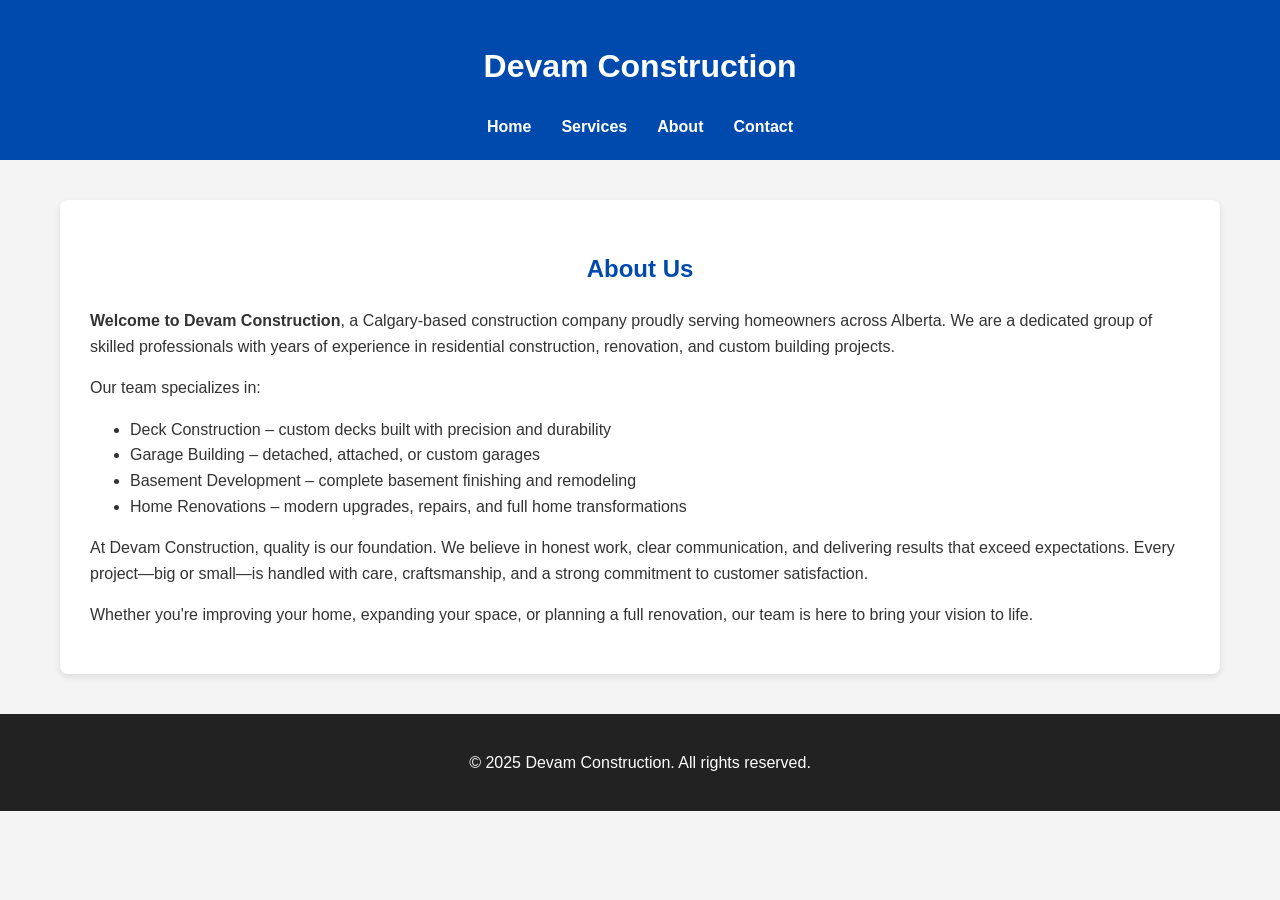
==== docs/about/index.html @ 6052b9d9 "Create index.html" ====
<!DOCTYPE html>
<html lang="en">
<head>
    <meta charset="UTF-8">
    <meta name="viewport" content="width=device-width, initial-scale=1.0">
    <title>About Us - Devam Construction</title>
    <style>
        body {
            font-family: Arial, sans-serif;
            margin: 0;
            padding: 0;
            background: #f4f4f4;
            color: #333;
            line-height: 1.6;
        }

        header {
            background: #004aad;
            color: white;
            padding: 20px 0;
            text-align: center;
        }

        nav ul {
            list-style: none;
            padding: 0;
            display: flex;
            justify-content: center;
            margin: 10px 0 0;
        }

        nav ul li {
            margin: 0 15px;
        }

        nav ul li a {
            color: white;
            text-decoration: none;
            font-weight: bold;
        }

        nav ul li a:hover {
            text-decoration: underline;
        }

        .container {
            width: 90%;
            max-width: 1100px;
            margin: 40px auto;
            background: white;
            padding: 30px;
            border-radius: 8px;
            box-shadow: 0px 3px 6px rgba(0,0,0,0.1);
        }

        h2 {
            text-align: center;
            margin-bottom: 20px;
            color: #004aad;
        }

        footer {
            background: #222;
            color: white;
            text-align: center;
            padding: 20px 0;
            margin-top: 40px;
        }
    </style>
</head>
<body>

    <header>
        <h1>Devam Construction</h1>
        <nav>
            <ul>
                <li><a href="index.html">Home</a></li>
                <li><a href="services.html">Services</a></li>
                <li><a href="about.html">About</a></li>
                <li><a href="contact.html">Contact</a></li>
            </ul>
        </nav>
    </header>

    <div class="container">
        <h2>About Us</h2>
        <p><strong>Welcome to Devam Construction</strong>, a Calgary-based construction company proudly serving homeowners across Alberta. We are a dedicated group of skilled professionals with years of experience in residential construction, renovation, and custom building projects.</p>

        <p>Our team specializes in:</p>
        <ul>
            <li>Deck Construction – custom decks built with precision and durability</li>
            <li>Garage Building – detached, attached, or custom garages</li>
            <li>Basement Development – complete basement finishing and remodeling</li>
            <li>Home Renovations – modern upgrades, repairs, and full home transformations</li>
        </ul>

        <p>At Devam Construction, quality is our foundation. We believe in honest work, clear communication, and delivering results that exceed expectations. Every project—big or small—is handled with care, craftsmanship, and a strong commitment to customer satisfaction.</p>

        <p>Whether you're improving your home, expanding your space, or planning a full renovation, our team is here to bring your vision to life.</p>
    </div>

    <footer>
        <p>&copy; 2025 Devam Construction. All rights reserved.</p>
    </footer>

</body>
</html>
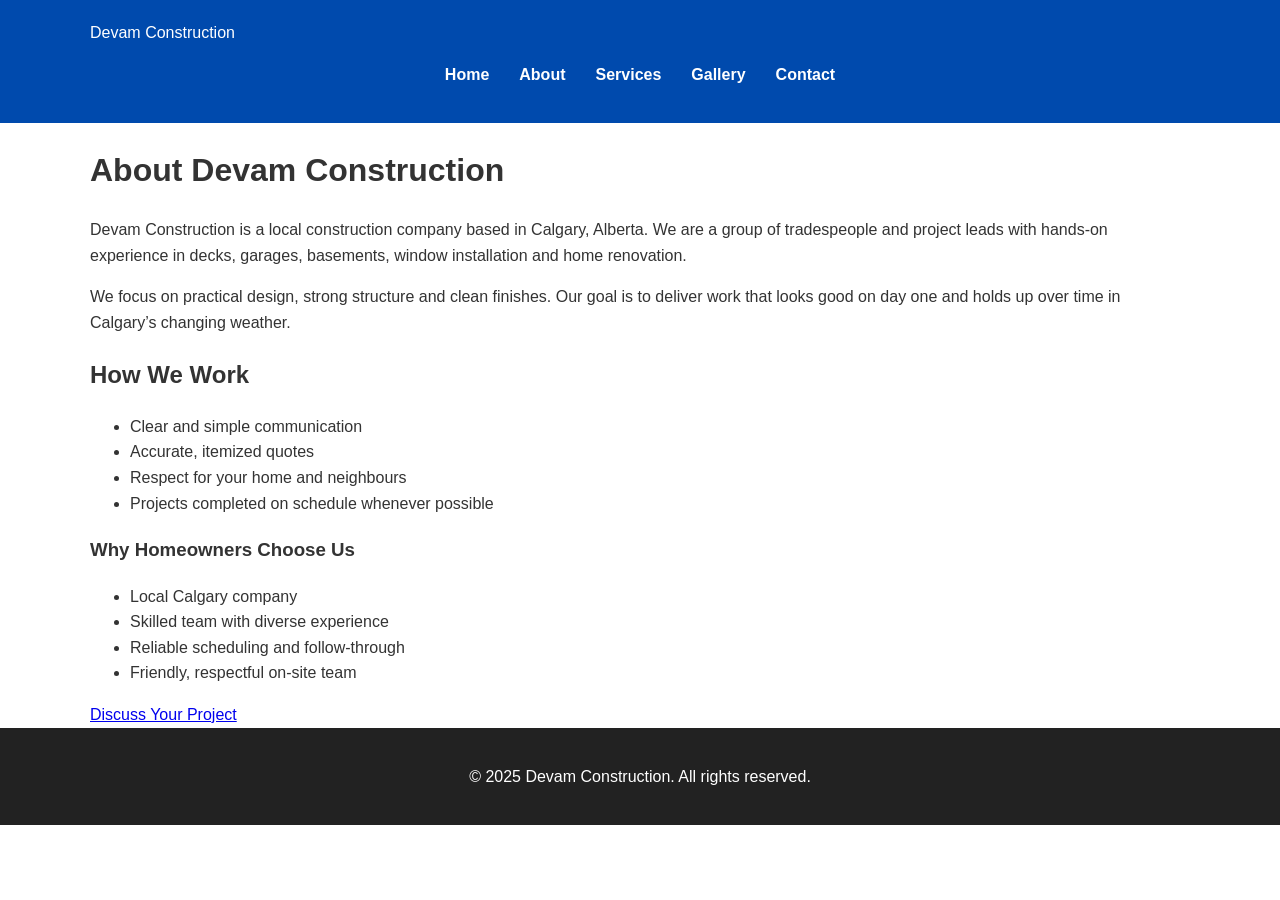
==== commit 04ce1c71: "Update index.html" ====
--- a/docs/about/index.html
+++ b/docs/about/index.html
@@ -3,105 +3,68 @@
 <head>
     <meta charset="UTF-8">
     <meta name="viewport" content="width=device-width, initial-scale=1.0">
-    <title>About Us - Devam Construction</title>
-    <style>
-        body {
-            font-family: Arial, sans-serif;
-            margin: 0;
-            padding: 0;
-            background: #f4f4f4;
-            color: #333;
-            line-height: 1.6;
-        }
-
-        header {
-            background: #004aad;
-            color: white;
-            padding: 20px 0;
-            text-align: center;
-        }
-
-        nav ul {
-            list-style: none;
-            padding: 0;
-            display: flex;
-            justify-content: center;
-            margin: 10px 0 0;
-        }
-
-        nav ul li {
-            margin: 0 15px;
-        }
-
-        nav ul li a {
-            color: white;
-            text-decoration: none;
-            font-weight: bold;
-        }
-
-        nav ul li a:hover {
-            text-decoration: underline;
-        }
-
-        .container {
-            width: 90%;
-            max-width: 1100px;
-            margin: 40px auto;
-            background: white;
-            padding: 30px;
-            border-radius: 8px;
-            box-shadow: 0px 3px 6px rgba(0,0,0,0.1);
-        }
-
-        h2 {
-            text-align: center;
-            margin-bottom: 20px;
-            color: #004aad;
-        }
-
-        footer {
-            background: #222;
-            color: white;
-            text-align: center;
-            padding: 20px 0;
-            margin-top: 40px;
-        }
-    </style>
+    <title>About - Devam Construction</title>
+    <link rel="stylesheet" href="../style.css">
 </head>
 <body>
-
-    <header>
-        <h1>Devam Construction</h1>
+<header class="site-header">
+    <div class="container nav-container">
+        <div class="logo">
+            <span class="logo-main">Devam</span>
+            <span class="logo-sub">Construction</span>
+        </div>
         <nav>
-            <ul>
-                <li><a href="index.html">Home</a></li>
-                <li><a href="services.html">Services</a></li>
-                <li><a href="about.html">About</a></li>
-                <li><a href="contact.html">Contact</a></li>
+            <ul class="nav-links">
+                <li><a href="../index.html">Home</a></li>
+                <li><a href="index.html" class="active">About</a></li>
+                <li><a href="../services/index.html">Services</a></li>
+                <li><a href="../gallery.html">Gallery</a></li>
+                <li><a href="../contact.html" class="btn-nav">Contact</a></li>
             </ul>
         </nav>
-    </header>
+    </div>
+</header>
 
-    <div class="container">
-        <h2>About Us</h2>
-        <p><strong>Welcome to Devam Construction</strong>, a Calgary-based construction company proudly serving homeowners across Alberta. We are a dedicated group of skilled professionals with years of experience in residential construction, renovation, and custom building projects.</p>
+<main class="section">
+    <div class="container two-column">
+        <div>
+            <h1>About Devam Construction</h1>
+            <p>
+                Devam Construction is a local construction company based in Calgary,
+                Alberta. We are a group of tradespeople and project leads with
+                hands-on experience in decks, garages, basements, window installation
+                and home renovation.
+            </p>
+            <p>
+                We focus on practical design, strong structure and clean finishes.
+                Our goal is to deliver work that looks good on day one and holds up
+                over time in Calgary’s changing weather.
+            </p>
+            <h2>How We Work</h2>
+            <ul class="list-check">
+                <li>Clear and simple communication</li>
+                <li>Accurate, itemized quotes</li>
+                <li>Respect for your home and neighbours</li>
+                <li>Projects completed on schedule whenever possible</li>
+            </ul>
+        </div>
+        <aside class="info-card">
+            <h3>Why Homeowners Choose Us</h3>
+            <ul class="info-list">
+                <li>Local Calgary company</li>
+                <li>Skilled team with diverse experience</li>
+                <li>Reliable scheduling and follow-through</li>
+                <li>Friendly, respectful on-site team</li>
+            </ul>
+            <a href="../contact.html" class="btn-primary full-width">Discuss Your Project</a>
+        </aside>
+    </div>
+</main>
 
-        <p>Our team specializes in:</p>
-        <ul>
-            <li>Deck Construction – custom decks built with precision and durability</li>
-            <li>Garage Building – detached, attached, or custom garages</li>
-            <li>Basement Development – complete basement finishing and remodeling</li>
-            <li>Home Renovations – modern upgrades, repairs, and full home transformations</li>
-        </ul>
-
-        <p>At Devam Construction, quality is our foundation. We believe in honest work, clear communication, and delivering results that exceed expectations. Every project—big or small—is handled with care, craftsmanship, and a strong commitment to customer satisfaction.</p>
-
-        <p>Whether you're improving your home, expanding your space, or planning a full renovation, our team is here to bring your vision to life.</p>
+<footer class="site-footer">
+    <div class="footer-bottom">
+        <p>&copy; 2025 Devam Construction. All rights reserved.</p>
     </div>
-
-    <footer>
-        <p>&copy; 2025 Devam Construction. All rights reserved.</p>
-    </footer>
-
+</footer>
 </body>
 </html>
--- a/docs/style.css
+++ b/docs/style.css
@@ -0,0 +1,215 @@
+/* General styles */
+body {
+    font-family: Arial, sans-serif;
+    margin: 0;
+    padding: 0;
+    line-height: 1.6;
+    color: #333;
+}
+
+.container {
+    width: 90%;
+    max-width: 1100px;
+    margin: 0 auto;
+}
+
+/* Header */
+header {
+    background: #004aad;
+    color: white;
+    padding: 20px 0;
+}
+
+header h1 {
+    margin: 0;
+    text-align: center;
+}
+
+nav ul {
+    list-style: none;
+    display: flex;
+    justify-content: center;
+    padding: 0;
+}
+
+nav ul li {
+    margin: 0 15px;
+}
+
+nav ul li a {
+    color: white;
+    text-decoration: none;
+    font-weight: bold;
+}
+
+nav ul li a:hover {
+    text-decoration: underline;
+}
+
+/* Hero Section */
+.hero {
+    background: url('https://images.unsplash.com/photo-1598887142487-d7e34c3c1c25?auto=format&fit=crop&w=1470&q=80') no-repeat center center/cover;
+    color: white;
+    padding: 100px 0;
+    text-align: center;
+}
+
+.hero h2 {
+    font-size: 2.5em;
+    margin-bottom: 20px;
+}
+
+.hero p {
+    font-size: 1.2em;
+}
+
+/* Services */
+.services {
+    background: #f4f4f4;
+    padding: 60px 0;
+}
+
+.services h2 {
+    text-align: center;
+    margin-bottom: 40px;
+}
+
+.service-list {
+    display: grid;
+    grid-template-columns: repeat(auto-fit, minmax(220px, 1fr));
+    gap: 20px;
+}
+
+.service {
+    background: white;
+    padding: 20px;
+    border-radius: 5px;
+    text-align: center;
+    box-shadow: 0px 3px 6px rgba(0,0,0,0.1);
+}
+
+/* About */
+.about {
+    padding: 60px 0;
+}
+
+.about h2 {
+    text-align: center;
+    margin-bottom: 20px;
+}
+
+.about p {
+    text-align: center;
+    max-width: 800px;
+    margin: 0 auto;
+}
+
+/* Contact */
+.contact {
+    background: #004aad;
+    color: white;
+    padding: 60px 0;
+    text-align: center;
+}
+
+.contact h2 {
+    margin-bottom: 20px;
+}
+
+/* Footer */
+footer {
+    background: #222;
+    color: white;
+    text-align: center;
+    padding: 20px 0;
+}
+
+/* Responsive */
+@media(max-width: 768px){
+    nav ul {
+        flex-direction: column;
+    }
+
+    .hero h2 {
+        font-size: 2em;
+    }
+}/* ===== Gallery Slider ===== */
+.slider {
+    position: relative;
+    max-width: 900px;
+    margin: 20px auto 40px;
+    overflow: hidden;
+    border-radius: 10px;
+    box-shadow: 0 4px 12px rgba(0,0,0,0.1);
+    background: #000;
+}
+
+.slides {
+    position: relative;
+}
+
+.slide {
+    display: none;
+    text-align: center;
+}
+
+.slide.active {
+    display: block;
+}
+
+.slide img {
+    width: 100%;
+    height: auto;
+    display: block;
+}
+
+.caption {
+    padding: 10px 15px 15px;
+    background: #fff;
+    font-size: 0.95rem;
+}
+
+.slider-btn {
+    position: absolute;
+    top: 50%;
+    transform: translateY(-50%);
+    border: none;
+    background: rgba(0,0,0,0.4);
+    color: #fff;
+    font-size: 24px;
+    padding: 8px 12px;
+    cursor: pointer;
+    border-radius: 50%;
+}
+
+.slider-btn:hover {
+    background: rgba(0,0,0,0.7);
+}
+
+.slider-btn.prev {
+    left: 10px;
+}
+
+.slider-btn.next {
+    right: 10px;
+}
+
+.slider-dots {
+    text-align: center;
+    margin-top: 12px;
+}
+
+.dot {
+    display: inline-block;
+    width: 10px;
+    height: 10px;
+    margin: 0 4px;
+    border-radius: 50%;
+    background: #ccc;
+    cursor: pointer;
+}
+
+.dot.active {
+    background: #333;
+}
+
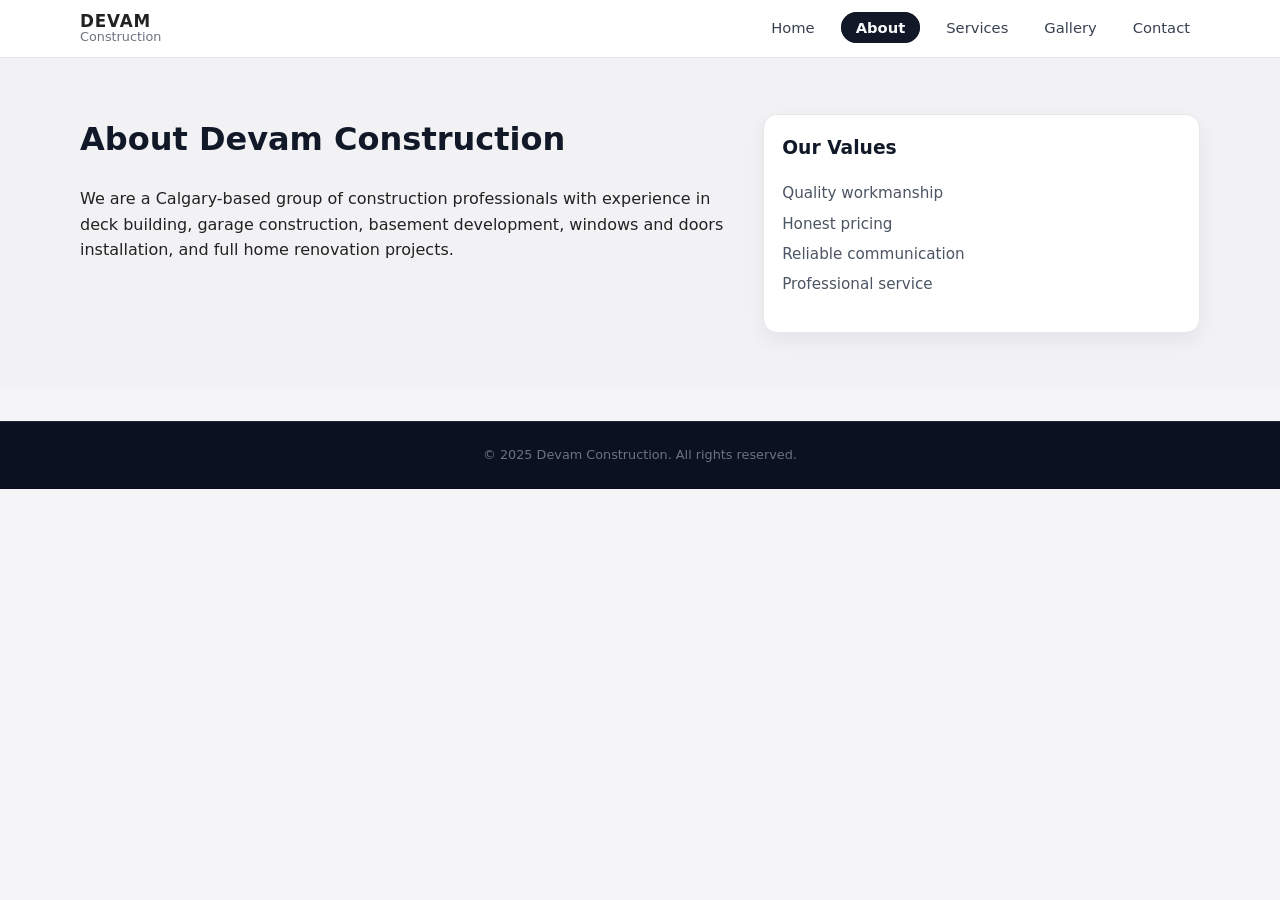
==== commit 149b0f00: "Update index.html" ====
--- a/docs/about/index.html
+++ b/docs/about/index.html
@@ -3,23 +3,32 @@
 <head>
     <meta charset="UTF-8">
     <meta name="viewport" content="width=device-width, initial-scale=1.0">
-    <title>About - Devam Construction</title>
+    <title>About Devam Construction | Calgary Construction Specialists</title>
+
+    <meta name="title" content="About Devam Construction | Calgary Construction Specialists">
+    <meta name="description" content="Learn about Devam Construction, a Calgary-based contractor specializing in decks, garages, basements, renovations, and window installations. Professional, experienced, and reliable.">
+    <meta name="keywords" content="construction company Calgary, contractor Calgary, renovations Calgary, decks Calgary, garages Calgary">
+    <meta name="author" content="Devam Construction">
+
     <link rel="stylesheet" href="../style.css">
 </head>
+
 <body>
+
 <header class="site-header">
     <div class="container nav-container">
         <div class="logo">
             <span class="logo-main">Devam</span>
             <span class="logo-sub">Construction</span>
         </div>
+
         <nav>
             <ul class="nav-links">
                 <li><a href="../index.html">Home</a></li>
-                <li><a href="index.html" class="active">About</a></li>
+                <li><a class="active btn-nav" href="index.html">About</a></li>
                 <li><a href="../services/index.html">Services</a></li>
                 <li><a href="../gallery.html">Gallery</a></li>
-                <li><a href="../contact.html" class="btn-nav">Contact</a></li>
+                <li><a href="../contact.html">Contact</a></li>
             </ul>
         </nav>
     </div>
@@ -27,37 +36,22 @@
 
 <main class="section">
     <div class="container two-column">
+
         <div>
             <h1>About Devam Construction</h1>
-            <p>
-                Devam Construction is a local construction company based in Calgary,
-                Alberta. We are a group of tradespeople and project leads with
-                hands-on experience in decks, garages, basements, window installation
-                and home renovation.
-            </p>
-            <p>
-                We focus on practical design, strong structure and clean finishes.
-                Our goal is to deliver work that looks good on day one and holds up
-                over time in Calgary’s changing weather.
-            </p>
-            <h2>How We Work</h2>
-            <ul class="list-check">
-                <li>Clear and simple communication</li>
-                <li>Accurate, itemized quotes</li>
-                <li>Respect for your home and neighbours</li>
-                <li>Projects completed on schedule whenever possible</li>
+            <p>We are a Calgary-based group of construction professionals with experience in deck building, garage construction, basement development, windows and doors installation, and full home renovation projects.</p>
+        </div>
+
+        <aside class="info-card">
+            <h3>Our Values</h3>
+            <ul class="info-list">
+                <li>Quality workmanship</li>
+                <li>Honest pricing</li>
+                <li>Reliable communication</li>
+                <li>Professional service</li>
             </ul>
-        </div>
-        <aside class="info-card">
-            <h3>Why Homeowners Choose Us</h3>
-            <ul class="info-list">
-                <li>Local Calgary company</li>
-                <li>Skilled team with diverse experience</li>
-                <li>Reliable scheduling and follow-through</li>
-                <li>Friendly, respectful on-site team</li>
-            </ul>
-            <a href="../contact.html" class="btn-primary full-width">Discuss Your Project</a>
         </aside>
+
     </div>
 </main>
 
@@ -66,5 +60,6 @@
         <p>&copy; 2025 Devam Construction. All rights reserved.</p>
     </div>
 </footer>
+
 </body>
 </html>
--- a/docs/style.css
+++ b/docs/style.css
@@ -1,146 +1,409 @@
-/* General styles */
+/* ===== Base ===== */
+*,
+*::before,
+*::after {
+    box-sizing: border-box;
+}
+
 body {
-    font-family: Arial, sans-serif;
     margin: 0;
+    font-family: system-ui, -apple-system, BlinkMacSystemFont, "Segoe UI", sans-serif;
+    color: #222;
+    background: #f5f5f7;
+    line-height: 1.6;
+}
+
+img {
+    max-width: 100%;
+    display: block;
+}
+
+a {
+    color: inherit;
+    text-decoration: none;
+}
+
+h1, h2, h3, h4 {
+    margin-top: 0;
+    color: #111827;
+}
+
+/* ===== Layout ===== */
+.container {
+    width: min(1120px, 100% - 32px);
+    margin: 0 auto;
+}
+
+.section {
+    padding: 56px 0;
+    background: #f2f2f5; /* light grey professional background */
+}
+
+.section-accent {
+    background: #0f172a;
+    color: #f9fafb;
+}
+
+.section-header {
+    text-align: center;
+    margin-bottom: 32px;
+}
+
+.section-header h1,
+.section-header h2 {
+    margin-bottom: 8px;
+}
+
+.section-header p {
+    color: #4b5563;
+}
+
+/* ===== Header / Nav ===== */
+.site-header {
+    background: #ffffff;
+    border-bottom: 1px solid #e5e7eb;
+    position: sticky;
+    top: 0;
+    z-index: 20;
+}
+
+.nav-container {
+    display: flex;
+    align-items: center;
+    justify-content: space-between;
+    padding: 12px 0;
+}
+
+.logo {
+    display: flex;
+    flex-direction: column;
+    line-height: 1.1;
+}
+
+.logo-main {
+    font-weight: 700;
+    letter-spacing: 0.05em;
+    text-transform: uppercase;
+    font-size: 1.05rem;
+}
+
+.logo-sub {
+    font-size: 0.8rem;
+    color: #6b7280;
+}
+
+.nav-links {
+    list-style: none;
+    display: flex;
+    gap: 16px;
     padding: 0;
-    line-height: 1.6;
-    color: #333;
-}
-
-.container {
-    width: 90%;
-    max-width: 1100px;
-    margin: 0 auto;
-}
-
-/* Header */
-header {
-    background: #004aad;
-    color: white;
-    padding: 20px 0;
-}
-
-header h1 {
     margin: 0;
-    text-align: center;
-}
-
-nav ul {
+    align-items: center;
+}
+
+.nav-links a {
+    padding: 6px 10px;
+    border-radius: 999px;
+    font-size: 0.92rem;
+    color: #374151;
+}
+
+.nav-links a:hover {
+    background: #e5e7eb;
+}
+
+.nav-links a.active {
+    font-weight: 600;
+    background: #111827;
+    color: #f9fafb;
+}
+
+.btn-nav {
+    border: 1px solid #111827;
+    padding-inline: 14px !important;
+}
+
+/* ===== Buttons ===== */
+.btn-primary,
+.btn-secondary {
+    display: inline-flex;
+    align-items: center;
+    justify-content: center;
+    padding: 10px 18px;
+    border-radius: 999px;
+    font-size: 0.95rem;
+    font-weight: 500;
+    cursor: pointer;
+    border: none;
+}
+
+.btn-primary {
+    background: #111827;
+    color: #f9fafb;
+}
+
+.btn-primary:hover {
+    background: #0b1120;
+}
+
+.btn-secondary {
+    background: #e5e7eb;
+    color: #111827;
+}
+
+.btn-secondary:hover {
+    background: #d1d5db;
+}
+
+.full-width {
+    width: 100%;
+}
+
+/* ===== Hero with Background Image ===== */
+.hero {
+    padding: 120px 0 80px;
+    background-image: url("images/IMG_4483.jpeg"); /* your hero image */
+    background-size: cover;
+    background-position: center;
+    background-repeat: no-repeat;
+    position: relative;
+    color: #ffffff;
+}
+
+/* dark overlay for readability */
+.hero::before {
+    content: "";
+    position: absolute;
+    inset: 0;
+    background: rgba(0, 0, 0, 0.55);
+    z-index: 1;
+}
+
+.hero .container {
+    position: relative;
+    z-index: 2; /* keep content above overlay */
+}
+
+.hero-grid {
+    display: grid;
+    gap: 32px;
+    align-items: center;
+}
+
+.hero-text h1 {
+    font-size: clamp(1.9rem, 3vw, 2.4rem);
+    margin-bottom: 12px;
+    color: #ffffff;
+}
+
+.hero-text p {
+    color: #e5e7eb;
+    max-width: 34rem;
+}
+
+.hero-actions {
+    display: flex;
+    flex-wrap: wrap;
+    gap: 12px;
+    margin: 20px 0;
+}
+
+.hero-highlights {
     list-style: none;
-    display: flex;
-    justify-content: center;
     padding: 0;
-}
-
-nav ul li {
-    margin: 0 15px;
-}
-
-nav ul li a {
-    color: white;
-    text-decoration: none;
-    font-weight: bold;
-}
-
-nav ul li a:hover {
-    text-decoration: underline;
-}
-
-/* Hero Section */
-.hero {
-    background: url('https://images.unsplash.com/photo-1598887142487-d7e34c3c1c25?auto=format&fit=crop&w=1470&q=80') no-repeat center center/cover;
-    color: white;
-    padding: 100px 0;
-    text-align: center;
-}
-
-.hero h2 {
-    font-size: 2.5em;
-    margin-bottom: 20px;
-}
-
-.hero p {
-    font-size: 1.2em;
-}
-
-/* Services */
-.services {
-    background: #f4f4f4;
-    padding: 60px 0;
-}
-
-.services h2 {
-    text-align: center;
-    margin-bottom: 40px;
-}
-
-.service-list {
-    display: grid;
-    grid-template-columns: repeat(auto-fit, minmax(220px, 1fr));
+    margin: 0;
+    display: flex;
+    flex-wrap: wrap;
+    gap: 12px;
+    font-size: 0.9rem;
+    color: #e5e7eb;
+}
+
+.hero-highlights li {
+    padding: 6px 10px;
+    background: rgba(15, 23, 42, 0.6);
+    border-radius: 999px;
+}
+
+.hero-card {
+    background: rgba(255, 255, 255, 0.96);
+    border-radius: 16px;
+    padding: 20px 22px;
+    box-shadow: 0 18px 45px rgba(15, 23, 42, 0.35);
+    border: 1px solid #e5e7eb;
+}
+
+.hero-card h2 {
+    font-size: 1.2rem;
+    margin-bottom: 8px;
+}
+
+.hero-card p {
+    color: #4b5563;
+}
+
+.hero-stat-row {
+    display: flex;
+    gap: 16px;
+    margin: 20px 0 8px;
+    flex-wrap: wrap;
+}
+
+.hero-stat {
+    flex: 1;
+    min-width: 90px;
+}
+
+.stat-number {
+    display: block;
+    font-weight: 700;
+    font-size: 1rem;
+}
+
+.stat-label {
+    display: block;
+    font-size: 0.8rem;
+    color: #6b7280;
+}
+
+.hero-note {
+    font-size: 0.75rem;
+    color: #9ca3af;
+}
+
+/* ===== Cards / Grids ===== */
+.card-grid {
+    display: grid;
+    grid-template-columns: repeat(auto-fit, minmax(230px, 1fr));
     gap: 20px;
 }
 
-.service {
-    background: white;
-    padding: 20px;
-    border-radius: 5px;
-    text-align: center;
-    box-shadow: 0px 3px 6px rgba(0,0,0,0.1);
-}
-
-/* About */
-.about {
-    padding: 60px 0;
-}
-
-.about h2 {
-    text-align: center;
-    margin-bottom: 20px;
-}
-
-.about p {
-    text-align: center;
-    max-width: 800px;
-    margin: 0 auto;
-}
-
-/* Contact */
-.contact {
-    background: #004aad;
-    color: white;
-    padding: 60px 0;
-    text-align: center;
-}
-
-.contact h2 {
-    margin-bottom: 20px;
-}
-
-/* Footer */
-footer {
-    background: #222;
-    color: white;
-    text-align: center;
-    padding: 20px 0;
-}
-
-/* Responsive */
-@media(max-width: 768px){
-    nav ul {
-        flex-direction: column;
-    }
-
-    .hero h2 {
-        font-size: 2em;
-    }
-}/* ===== Gallery Slider ===== */
+.card {
+    background: #ffffff;
+    border-radius: 14px;
+    padding: 18px 18px 20px;
+    border: 1px solid #e5e7eb;
+    box-shadow: 0 8px 20px rgba(15, 23, 42, 0.06);
+}
+
+.card h3 {
+    margin-bottom: 8px;
+}
+
+.card p {
+    font-size: 0.95rem;
+    color: #4b5563;
+}
+
+/* ===== Two-column layout ===== */
+.two-column {
+    display: grid;
+    gap: 28px;
+    align-items: flex-start;
+}
+
+.info-card {
+    background: #ffffff;
+    border-radius: 14px;
+    padding: 18px 18px 20px;
+    border: 1px solid #e5e7eb;
+    box-shadow: 0 8px 20px rgba(15, 23, 42, 0.06);
+}
+
+.info-list {
+    list-style: none;
+    padding: 0;
+    margin: 0 0 16px;
+    font-size: 0.95rem;
+    color: #4b5563;
+}
+
+.info-list li {
+    margin-bottom: 6px;
+}
+
+.info-text {
+    font-size: 0.95rem;
+    color: #4b5563;
+}
+
+.info-text.small {
+    font-size: 0.85rem;
+    color: #6b7280;
+}
+
+/* ===== Lists ===== */
+.list-check {
+    list-style: none;
+    padding-left: 0;
+}
+
+.list-check li {
+    position: relative;
+    padding-left: 20px;
+    margin-bottom: 6px;
+    font-size: 0.95rem;
+    color: #374151;
+}
+
+.list-check li::before {
+    content: "✓";
+    position: absolute;
+    left: 0;
+    top: 0;
+    color: #16a34a;
+    font-size: 0.9rem;
+}
+
+/* ===== CTA section ===== */
+.cta-row {
+    display: flex;
+    align-items: center;
+    justify-content: space-between;
+    gap: 16px;
+    flex-wrap: wrap;
+}
+
+.section-accent p {
+    color: #cbd5f5;
+}
+
+/* ===== Contact form ===== */
+.contact-form {
+    display: grid;
+    gap: 12px;
+}
+
+.contact-form label {
+    font-size: 0.9rem;
+    display: grid;
+    gap: 4px;
+}
+
+.contact-form input,
+.contact-form select,
+.contact-form textarea {
+    padding: 8px 10px;
+    border-radius: 8px;
+    border: 1px solid #d1d5db;
+    font: inherit;
+}
+
+.contact-form input:focus,
+.contact-form select:focus,
+.contact-form textarea:focus {
+    outline: 2px solid #111827;
+    outline-offset: 1px;
+}
+
+/* ===== Slider (no longer used, safe to keep) ===== */
 .slider {
     position: relative;
     max-width: 900px;
-    margin: 20px auto 40px;
+    margin: 12px auto 24px;
     overflow: hidden;
-    border-radius: 10px;
-    box-shadow: 0 4px 12px rgba(0,0,0,0.1);
+    border-radius: 16px;
+    box-shadow: 0 18px 45px rgba(15, 23, 42, 0.2);
     background: #000;
 }
 
@@ -160,13 +423,13 @@
 .slide img {
     width: 100%;
     height: auto;
-    display: block;
 }
 
 .caption {
-    padding: 10px 15px 15px;
-    background: #fff;
-    font-size: 0.95rem;
+    padding: 10px 14px 14px;
+    background: #ffffff;
+    font-size: 0.9rem;
+    color: #374151;
 }
 
 .slider-btn {
@@ -174,16 +437,16 @@
     top: 50%;
     transform: translateY(-50%);
     border: none;
-    background: rgba(0,0,0,0.4);
-    color: #fff;
-    font-size: 24px;
+    background: rgba(0, 0, 0, 0.4);
+    color: #ffffff;
+    font-size: 22px;
     padding: 8px 12px;
     cursor: pointer;
-    border-radius: 50%;
+    border-radius: 999px;
 }
 
 .slider-btn:hover {
-    background: rgba(0,0,0,0.7);
+    background: rgba(0, 0, 0, 0.7);
 }
 
 .slider-btn.prev {
@@ -196,20 +459,104 @@
 
 .slider-dots {
     text-align: center;
-    margin-top: 12px;
+    margin: 10px 0 4px;
 }
 
 .dot {
     display: inline-block;
-    width: 10px;
-    height: 10px;
-    margin: 0 4px;
+    width: 9px;
+    height: 9px;
+    margin: 0 3px;
     border-radius: 50%;
-    background: #ccc;
+    background: #d1d5db;
     cursor: pointer;
 }
 
 .dot.active {
-    background: #333;
-}
-
+    background: #111827;
+}
+
+/* ===== Gallery Grid ===== */
+.gallery-grid {
+    display: grid;
+    grid-template-columns: repeat(auto-fit, minmax(230px, 1fr));
+    gap: 20px;
+    margin-top: 16px;
+}
+
+.gallery-item {
+    background: #ffffff;
+    border-radius: 14px;
+    overflow: hidden;
+    border: 1px solid #e5e7eb;
+    box-shadow: 0 8px 20px rgba(15, 23, 42, 0.06);
+}
+
+.gallery-item img {
+    width: 100%;
+    height: auto;
+    display: block;
+}
+
+.gallery-item .caption {
+    padding: 10px 14px 14px;
+    font-size: 0.9rem;
+    color: #374151;
+}
+
+/* ===== Footer ===== */
+.site-footer {
+    margin-top: 32px;
+    background: #0b1120;
+    color: #e5e7eb;
+}
+
+.footer-grid {
+    padding: 24px 0 12px;
+    display: grid;
+    gap: 20px;
+}
+
+.footer-logo .logo-main {
+    color: #f9fafb;
+}
+
+.footer-text {
+    font-size: 0.9rem;
+    color: #9ca3af;
+}
+
+.footer-bottom {
+    border-top: 1px solid #1f2937;
+    padding: 10px 0;
+    text-align: center;
+    font-size: 0.8rem;
+    color: #6b7280;
+}
+
+/* ===== Responsive ===== */
+@media (min-width: 768px) {
+    .hero-grid {
+        grid-template-columns: minmax(0, 2fr) minmax(0, 1.6fr);
+    }
+
+    .two-column {
+        grid-template-columns: minmax(0, 3fr) minmax(0, 2fr);
+    }
+
+    .footer-grid {
+        grid-template-columns: repeat(3, minmax(0, 1fr));
+    }
+}
+
+@media (max-width: 720px) {
+    .nav-links {
+        flex-wrap: wrap;
+        justify-content: flex-end;
+    }
+
+    .hero {
+        padding-top: 80px; /* a bit smaller on mobile but still tall */
+        padding-bottom: 60px;
+    }
+}
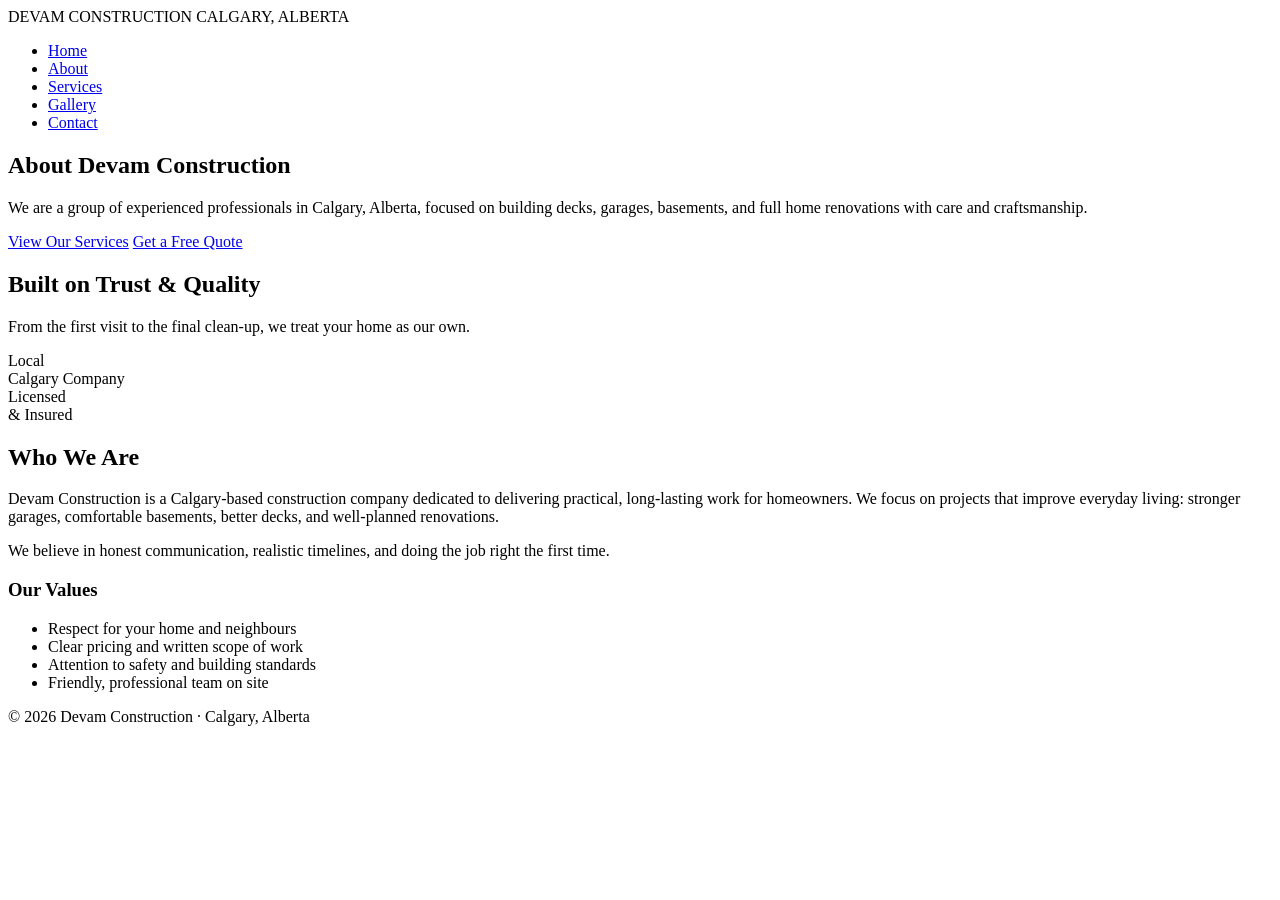
==== commit b9530c84: "Update index.html" ====
--- a/docs/about/index.html
+++ b/docs/about/index.html
@@ -3,63 +3,99 @@
 <head>
     <meta charset="UTF-8">
     <meta name="viewport" content="width=device-width, initial-scale=1.0">
-    <title>About Devam Construction | Calgary Construction Specialists</title>
-
-    <meta name="title" content="About Devam Construction | Calgary Construction Specialists">
-    <meta name="description" content="Learn about Devam Construction, a Calgary-based contractor specializing in decks, garages, basements, renovations, and window installations. Professional, experienced, and reliable.">
-    <meta name="keywords" content="construction company Calgary, contractor Calgary, renovations Calgary, decks Calgary, garages Calgary">
-    <meta name="author" content="Devam Construction">
-
-    <link rel="stylesheet" href="../style.css">
+    <title>About Devam Construction - Calgary, Alberta</title>
+    <link rel="stylesheet" href="style.css">
 </head>
-
 <body>
-
 <header class="site-header">
     <div class="container nav-container">
         <div class="logo">
-            <span class="logo-main">Devam</span>
-            <span class="logo-sub">Construction</span>
+            <span class="logo-main">DEVAM CONSTRUCTION</span>
+            <span class="logo-sub">CALGARY, ALBERTA</span>
         </div>
-
         <nav>
             <ul class="nav-links">
-                <li><a href="../index.html">Home</a></li>
-                <li><a class="active btn-nav" href="index.html">About</a></li>
-                <li><a href="../services/index.html">Services</a></li>
-                <li><a href="../gallery.html">Gallery</a></li>
-                <li><a href="../contact.html">Contact</a></li>
+                <li><a href="index.html">Home</a></li>
+                <li><a href="about.html" class="active">About</a></li>
+                <li><a href="services.html">Services</a></li>
+                <li><a href="gallery.html">Gallery</a></li>
+                <li><a href="contact.html">Contact</a></li>
             </ul>
         </nav>
     </div>
 </header>
 
-<main class="section">
-    <div class="container two-column">
+<main>
+    <!-- HERO (same background) -->
+    <section class="hero">
+        <div class="container hero-grid">
+            <div class="hero-text">
+                <h1>About Devam Construction</h1>
+                <p>
+                    We are a group of experienced professionals in Calgary, Alberta,
+                    focused on building decks, garages, basements, and full home
+                    renovations with care and craftsmanship.
+                </p>
+                <div class="hero-actions">
+                    <a href="services.html" class="btn-secondary">View Our Services</a>
+                    <a href="contact.html" class="btn-primary">Get a Free Quote</a>
+                </div>
+            </div>
+            <aside class="hero-card">
+                <h2>Built on Trust & Quality</h2>
+                <p>
+                    From the first visit to the final clean-up, we treat your home as our own.
+                </p>
+                <div class="hero-stat-row">
+                    <div class="hero-stat">
+                        <div class="stat-number">Local</div>
+                        <div class="stat-label">Calgary Company</div>
+                    </div>
+                    <div class="hero-stat">
+                        <div class="stat-number">Licensed</div>
+                        <div class="stat-label">& Insured</div>
+                    </div>
+                </div>
+            </aside>
+        </div>
+    </section>
 
-        <div>
-            <h1>About Devam Construction</h1>
-            <p>We are a Calgary-based group of construction professionals with experience in deck building, garage construction, basement development, windows and doors installation, and full home renovation projects.</p>
+    <!-- MAIN CONTENT -->
+    <section class="section">
+        <div class="container two-column">
+            <div>
+                <h2>Who We Are</h2>
+                <p>
+                    Devam Construction is a Calgary-based construction company dedicated
+                    to delivering practical, long-lasting work for homeowners. We focus on
+                    projects that improve everyday living: stronger garages, comfortable
+                    basements, better decks, and well-planned renovations.
+                </p>
+                <p>
+                    We believe in honest communication, realistic timelines, and doing the
+                    job right the first time.
+                </p>
+            </div>
+            <div class="info-card">
+                <h3>Our Values</h3>
+                <ul class="info-list">
+                    <li>Respect for your home and neighbours</li>
+                    <li>Clear pricing and written scope of work</li>
+                    <li>Attention to safety and building standards</li>
+                    <li>Friendly, professional team on site</li>
+                </ul>
+            </div>
         </div>
-
-        <aside class="info-card">
-            <h3>Our Values</h3>
-            <ul class="info-list">
-                <li>Quality workmanship</li>
-                <li>Honest pricing</li>
-                <li>Reliable communication</li>
-                <li>Professional service</li>
-            </ul>
-        </aside>
-
-    </div>
+    </section>
 </main>
 
 <footer class="site-footer">
-    <div class="footer-bottom">
-        <p>&copy; 2025 Devam Construction. All rights reserved.</p>
+    <div class="container footer-bottom">
+        © <span id="year-about"></span> Devam Construction · Calgary, Alberta
     </div>
+    <script>
+        document.getElementById('year-about').textContent = new Date().getFullYear();
+    </script>
 </footer>
-
 </body>
 </html>
